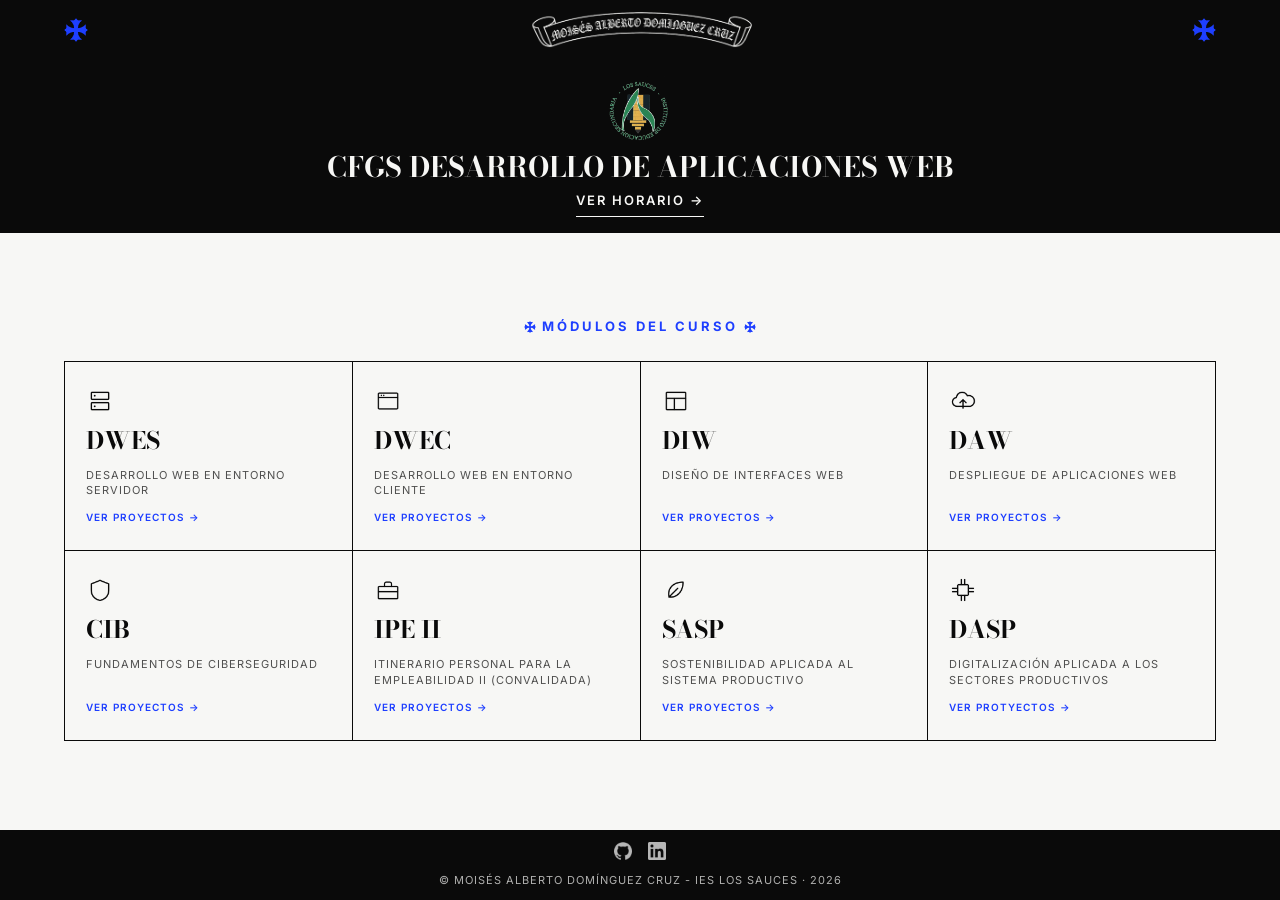
==== index.html @ 942100e7 "commit: Actualizacion a la url del repositorio." ====
<!DOCTYPE html>
<html lang="es">
<head>
  <meta charset="UTF-8">
  <meta name="viewport" content="width=device-width, initial-scale=1.0">
  <title>Moisés Alberto Domínguez Cruz | DAW2</title>
  <link rel="preconnect" href="https://fonts.googleapis.com">
  <link rel="preconnect" href="https://fonts.gstatic.com" crossorigin>
  <link href="https://fonts.googleapis.com/css2?family=Bodoni+Moda:ital,opsz,wght@0,6..96,400..900;1,6..96,400..900&family=Inter:wght@400;500;600;700;800&family=UnifrakturMaguntia&display=swap" rel="stylesheet">
  <link rel="stylesheet" href="webroot/css/styles.css">
</head>
<body class="pagina-ajustada">
  <!-- Bloque: Cabecera -->
  <header id="site-header" class="cabecera">
    <div class="cabecera__contenedor">
      <img class="monograma" src="webroot/images/cruz.png" alt="">
      <img src="webroot/images/titulo-pagina.png" alt="Moisés Alberto Domínguez Cruz" class="cabecera__banner">
      <img class="monograma" src="webroot/images/cruz.png" alt="">
    </div>
  </header>

  <main>
    <!-- Bloque: Presentación -->
    <section class="presentacion">
      <img src="webroot/images/logo.png" alt="Logo IES Los Sauces" class="presentacion__logo">
      <h1 class="presentacion__titulo">CFGS DESARROLLO DE APLICACIONES WEB</h1>
      <a href="webroot/horario/index.html" class="presentacion__enlace-horario">Ver horario →</a>
    </section>

    <!-- Bloque: Módulos -->
    <section class="modulos">
      <h2 class="modulos__titulo"><img class="modulos__titulo-cruz" src="webroot/images/cruz.png" alt=""> Módulos del curso <img class="modulos__titulo-cruz" src="webroot/images/cruz.png" alt=""></h2>
      <div class="modulos__lista">
        <a href="MDCDWESProyectoDWES/indexProyectoDWES.php" class="modulos__tarjeta">
          <img class="modulos__icono" src="webroot/images/icons/dwes.png" alt="" aria-hidden="true">
          <h3 class="modulos__codigo">DWES</h3>
          <p class="modulos__descripcion">Desarrollo Web en Entorno Servidor</p>
          <span class="modulos__accion">Ver proyectos →</span>
        </a>

        <a href="MDCDWECProyectoDWEC/indexProyectoDWEC.php" class="modulos__tarjeta">
          <img class="modulos__icono" src="webroot/images/icons/dwec.png" alt="" aria-hidden="true">
          <h3 class="modulos__codigo">DWEC</h3>
          <p class="modulos__descripcion">Desarrollo Web en Entorno Cliente</p>
          <span class="modulos__accion">Ver proyectos →</span>
        </a>

        <a href="MDCDIWProyectoDIW/indexProyectoDIW.php" class="modulos__tarjeta">
          <img class="modulos__icono" src="webroot/images/icons/diw.png" alt="" aria-hidden="true">
          <h3 class="modulos__codigo">DIW</h3>
          <p class="modulos__descripcion">Diseño de Interfaces Web</p>
          <span class="modulos__accion">Ver proyectos →</span>
        </a>
            
        <a href="MDCDAWProyectoDAW/indexProyectoDAW.php" class="modulos__tarjeta">
          <img class="modulos__icono" src="webroot/images/icons/daw.png" alt="" aria-hidden="true">
          <h3 class="modulos__codigo">DAW</h3>
          <p class="modulos__descripcion">Despliegue de Aplicaciones Web</p>
          <span class="modulos__accion">Ver proyectos →</span>
        </a>

        <a href="MDCCIBProyectoCIB/indexProyectoCIB.php" class="modulos__tarjeta">
          <img class="modulos__icono" src="webroot/images/icons/cib.png" alt="" aria-hidden="true">
          <h3 class="modulos__codigo">CIB</h3>
          <p class="modulos__descripcion">Fundamentos de Ciberseguridad</p>
          <span class="modulos__accion">Ver proyectos →</span>
        </a>

        <a href="MDCIPEProyectoIPE/indexProyectoIPE.php" class="modulos__tarjeta">
          <img class="modulos__icono" src="webroot/images/icons/ipe-ii.png" alt="" aria-hidden="true">
          <h3 class="modulos__codigo">IPE II</h3>
          <p class="modulos__descripcion">Itinerario Personal para la Empleabilidad II (Convalidada)</p>
          <span class="modulos__accion">Ver proyectos →</span>
        </a>

        <a href="MDCSASPProyectoSASP/indexProyectoSASP.php" class="modulos__tarjeta">
          <img class="modulos__icono" src="webroot/images/icons/sasp.png" alt="" aria-hidden="true">
          <h3 class="modulos__codigo">SASP</h3>
          <p class="modulos__descripcion">Sostenibilidad Aplicada al Sistema Productivo</p>
          <span class="modulos__accion">Ver proyectos →</span>
        </a>

        <a href="MDCDASPProyectoDASP/indexProyectoDASP.php" class="modulos__tarjeta"> 
          <img class="modulos__icono" src="webroot/images/icons/dasp.png" alt="" aria-hidden="true">
          <h3 class="modulos__codigo">DASP</h3>
          <p class="modulos__descripcion">Digitalización Aplicada a los Sectores Productivos</p>
          <span class="modulos__accion">Ver protyectos →</span>
        </a>
          
      </div>
    </section>
  </main>

  <!-- Bloque: Pie -->
  <footer class="pie">
    <div class="pie__redes">
      <a class="pie__red" href="https://github.com/moisesdcsauces/MDCProyectoDAW" target="_blank" rel="noopener" aria-label="GitHub">
        <img src="webroot/images/icons/github.png" alt="">
      </a>
      <a class="pie__red" href="https://www.linkedin.com/in/mois%C3%A9s-alberto-dom%C3%ADnguez-cruz/" target="_blank" rel="noopener" aria-label="LinkedIn">
        <img src="webroot/images/icons/linkedin.png" alt="">
      </a>
    </div>
      <p class="pie__texto">© <a class="titulo-enlace" href="https://daw2.ieslossauces.es/"> Moisés Alberto Domínguez Cruz</a> - IES Los Sauces<span id="year"></span></p>
  </footer>

  <script src="webroot/js/main.js" defer></script>
</body>
</html>
---- webroot/css/styles.css ----
/* ============================================
   RESET
   ============================================ */
*,
*::before,
*::after {
  box-sizing: border-box;
  margin: 0;
  padding: 0;
}

html {
  scroll-behavior: smooth;
}

@media (prefers-reduced-motion: reduce) {
  html {
    scroll-behavior: auto;
  }
}

img,
svg {
  display: block;
  max-width: 100%;
}

a {
  color: inherit;
  text-decoration: none;
}

ul,
ol {
  list-style: none;
}

/* ============================================
   VARIABLES DE DISEÑO
   ============================================ */
:root {
  --color-negro: #0a0a0a;
  --color-blanco: #f7f7f5;
  --color-azul: #1e3fff;
  --color-azul-claro: #6c86ff;
  --color-papel: #ecebe6;
  --fuente-titulos: 'Bodoni Moda', serif;
  --fuente-texto: 'Inter', sans-serif;
  --fuente-gotica: 'UnifrakturMaguntia', cursive;
  --altura-cabecera: 60px;
  --margen-lateral: 24px;
  --ancho-contenido: 1200px;
  --espaciado-seccion: 112px;
}

body {
  font-family: var(--fuente-texto);
  background: var(--color-blanco);
  color: var(--color-negro);
  line-height: 1.5;
  -webkit-font-smoothing: antialiased;
}

a:focus-visible,
button:focus-visible {
  outline: 2px solid var(--color-azul);
  outline-offset: 3px;
}

/* ============================================
   BLOQUE: MONOGRAMA
   (la cruz de la cabecera, una a cada lado)
   ============================================ */
.monograma {
  height: 24px;
  width: auto;
  display: inline-block;
}

/* ============================================
   BLOQUE: CABECERA
   ============================================ */
.cabecera {
  position: fixed;
  top: 0;
  left: 0;
  width: 100%;
  height: var(--altura-cabecera);
  z-index: 100;
  background: var(--color-negro);
  border-bottom: 1px solid transparent;
  transition: border-color 0.3s ease;
}

.cabecera--desplazada {
  border-bottom-color: var(--color-azul);
}

.cabecera__contenedor {
  position: relative;
  max-width: var(--ancho-contenido);
  height: 100%;
  margin: 0 auto;
  padding: 0 var(--margen-lateral);
  display: flex;
  align-items: center;
  justify-content: space-between;
  gap: 16px;
}

.cabecera__banner {
  position: absolute;
  left: 50%;
  top: 50%;
  transform: translate(-50%, -50%);
  height: 54px;
  width: auto;
}

/* ============================================
   BLOQUE: PRESENTACIÓN (hero)
   ============================================ */
.presentacion {
  flex: none;
  display: flex;
  flex-direction: column;
  align-items: center;
  padding: 16px var(--margen-lateral);
  background: var(--color-negro);
  color: var(--color-blanco);
  text-align: center;
}

.presentacion__logo {
  width: 72px;
  height: auto;
  margin: 0 auto 8px;
  transition: transform 0.3s ease;
}

.presentacion__titulo {
  font-family: var(--fuente-titulos);
  font-weight: 700;
  font-size: 28px;
  line-height: 1.05;
  text-transform: uppercase;
}

.presentacion__enlace-horario {
  display: inline-block;
  margin-top: 10px;
  font-family: var(--fuente-texto);
  text-transform: uppercase;
  letter-spacing: 2px;
  font-size: 13px;
  font-weight: 600;
  color: var(--color-blanco);
  border-bottom: 1px solid var(--color-blanco);
  padding-bottom: 5px;
  transition: color 0.25s ease, border-color 0.25s ease;
}

.presentacion__enlace-horario:hover,
.presentacion__enlace-horario:focus-visible {
  color: var(--color-azul-claro);
  border-color: var(--color-azul);
}

/* ============================================
   BLOQUE: MÓDULOS
   ============================================ */
.modulos {
  flex: 1;
  display: flex;
  flex-direction: column;
  justify-content: center;
  width: 100%;
  background: var(--color-blanco);
  color: var(--color-negro);
  padding: 20px var(--margen-lateral) 24px;
  max-width: var(--ancho-contenido);
  margin: 0 auto;
}

.modulos__titulo {
  font-family: var(--fuente-texto);
  text-transform: uppercase;
  letter-spacing: 3px;
  font-size: 13px;
  color: var(--color-azul);
  margin-bottom: 24px;
  text-align: center;
}

.modulos__titulo-cruz {
  height: 12px;
  width: auto;
  display: inline-block;
  vertical-align: middle;
  margin-bottom: 2px;
}

.modulos__lista {
  display: grid;
  grid-template-columns: repeat(4, 1fr);
  gap: 1px;
  background: var(--color-negro);
  border: 1px solid var(--color-negro);
}

.modulos__tarjeta {
  background: var(--color-blanco);
  padding: 24px 20px;
  display: flex;
  flex-direction: column;
  gap: 12px;
  border: 1px solid transparent;
  transition: border-color 0.25s ease;
}

.modulos__tarjeta:hover,
.modulos__tarjeta:focus-within {
  border-color: var(--color-azul);
}

.modulos__icono {
  width: 28px;
  height: 28px;
}

.modulos__codigo {
  font-family: var(--fuente-titulos);
  font-size: 24px;
  line-height: 1.2;
  font-weight: 700;
}

.modulos__descripcion {
  font-family: var(--fuente-texto);
  text-transform: uppercase;
  letter-spacing: 1px;
  font-size: 11px;
  color: var(--color-negro);
  opacity: 0.7;
  line-height: 1.4;
}

.modulos__accion {
  margin-top: auto;
  font-family: var(--fuente-texto);
  font-size: 10px;
  font-weight: 600;
  text-transform: uppercase;
  letter-spacing: 1px;
  color: var(--color-azul);
}

/* ============================================
   BLOQUE: PIE
   ============================================ */
.pie {
  background: var(--color-negro);
  color: var(--color-blanco);
  padding: 48px var(--margen-lateral);
  display: flex;
  flex-direction: column;
  align-items: center;
  gap: 12px;
  text-align: center;
}

.pie__texto {
  font-family: var(--fuente-texto);
  text-transform: uppercase;
  letter-spacing: 1px;
  font-size: 11px;
  opacity: 0.7;
}

.titulo-enlace:hover{
    color: var(--color-azul);
    text-decoration: underline;
}

.pie__redes {
  display: flex;
  gap: 16px;
}

.pie__red {
  display: block;
  opacity: 0.7;
  transition: opacity 0.2s ease;
}

.pie__red:hover,
.pie__red:focus-visible {
  opacity: 1;
}

.pie__red img {
  height: 18px;
  width: auto;
}

/* ============================================
   BLOQUE: PÁGINA AJUSTADA
   (home y horario: ocupan justo la pantalla y solo hacen
   scroll si la ventana es demasiado baja o estrecha)
   ============================================ */
.pagina-ajustada {
  min-height: 100vh;
  display: flex;
  flex-direction: column;
  padding-top: var(--altura-cabecera);
}

.pagina-ajustada > main {
  flex: 1;
  display: flex;
  flex-direction: column;
}

.pagina-ajustada > .pie {
  padding: 12px var(--margen-lateral);
}

/* ============================================
   RESPONSIVE
   ============================================ */
@media (max-width: 900px) {
  :root {
    --espaciado-seccion: 60px;
  }

  .modulos__lista {
    grid-template-columns: repeat(2, 1fr);
  }

  .presentacion__titulo {
    font-size: 26px;
  }
}

@media (max-width: 540px) {
  :root {
    --espaciado-seccion: 48px;
  }

  .modulos__lista {
    grid-template-columns: 1fr;
  }

  .presentacion__titulo {
    font-size: 22px;
  }
}
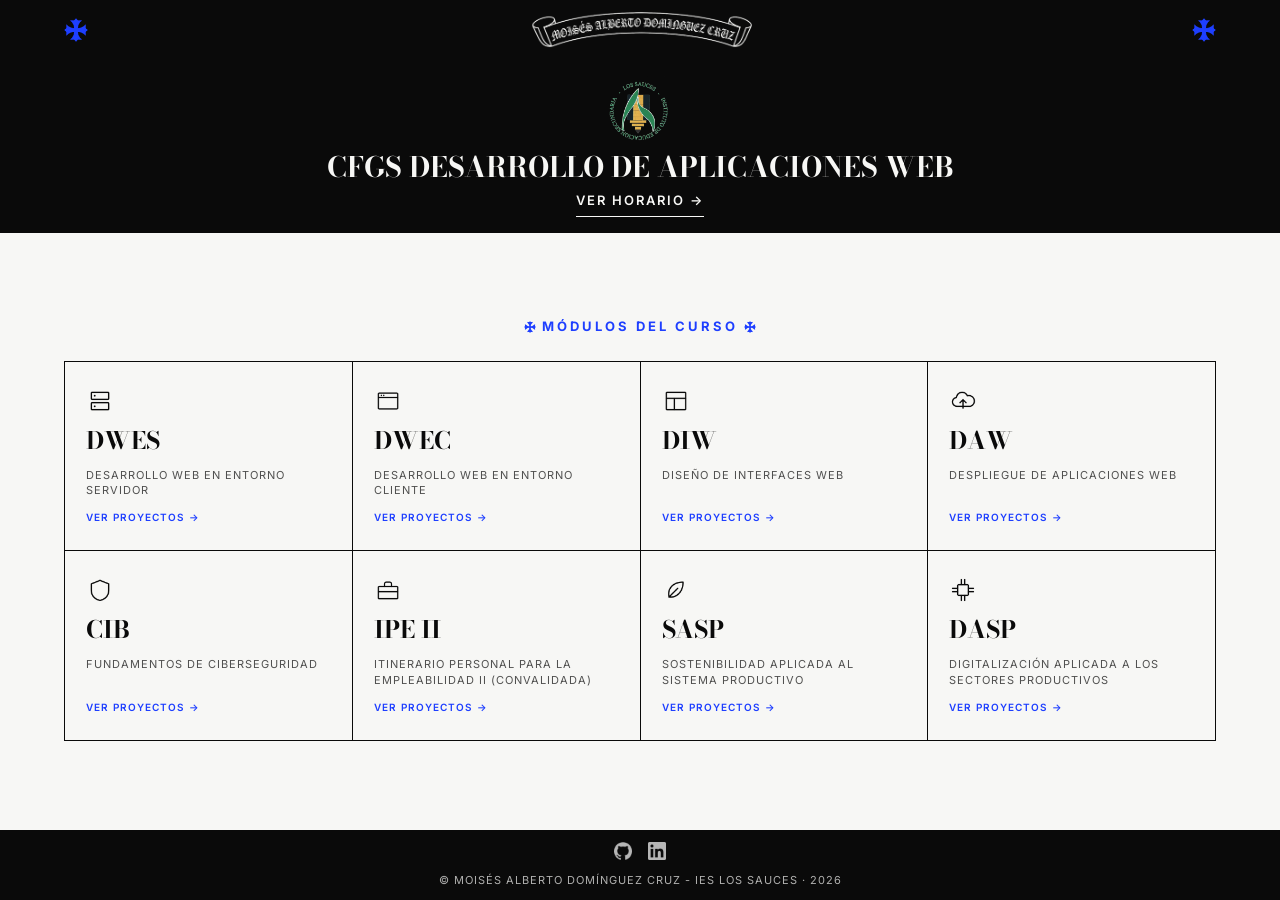
==== commit 78346486: "commit: Actualizacion." ====
--- a/index.html
+++ b/index.html
@@ -84,7 +84,7 @@
           <img class="modulos__icono" src="webroot/images/icons/dasp.png" alt="" aria-hidden="true">
           <h3 class="modulos__codigo">DASP</h3>
           <p class="modulos__descripcion">Digitalización Aplicada a los Sectores Productivos</p>
-          <span class="modulos__accion">Ver protyectos →</span>
+          <span class="modulos__accion">Ver proyectos →</span>
         </a>
           
       </div>
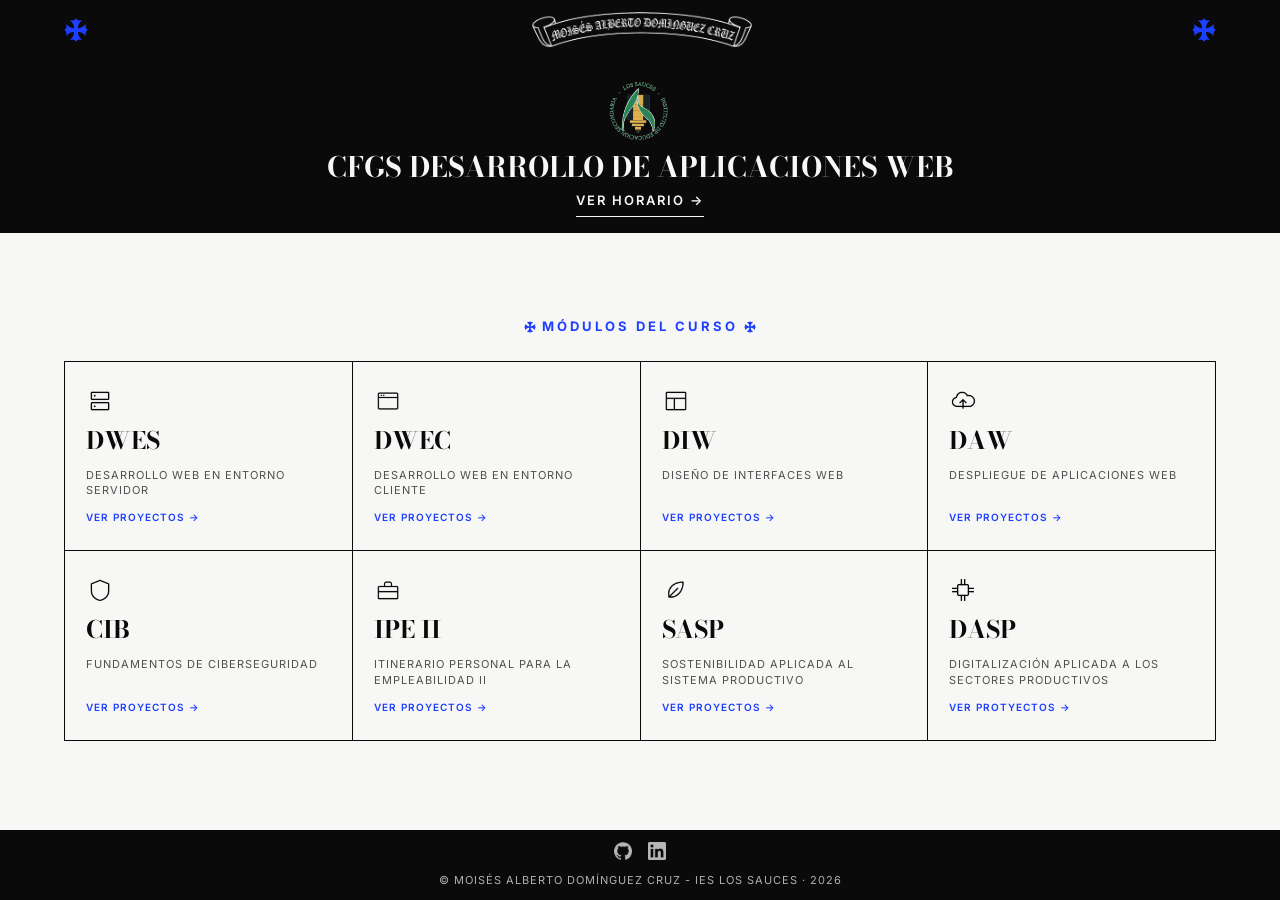
==== commit 5d3b595a: "commit: Actualizacion del proyecto DAW" ====
--- a/index.html
+++ b/index.html
@@ -69,7 +69,7 @@
         <a href="MDCIPEProyectoIPE/indexProyectoIPE.php" class="modulos__tarjeta">
           <img class="modulos__icono" src="webroot/images/icons/ipe-ii.png" alt="" aria-hidden="true">
           <h3 class="modulos__codigo">IPE II</h3>
-          <p class="modulos__descripcion">Itinerario Personal para la Empleabilidad II (Convalidada)</p>
+          <p class="modulos__descripcion">Itinerario Personal para la Empleabilidad II</p>
           <span class="modulos__accion">Ver proyectos →</span>
         </a>
 
@@ -84,7 +84,7 @@
           <img class="modulos__icono" src="webroot/images/icons/dasp.png" alt="" aria-hidden="true">
           <h3 class="modulos__codigo">DASP</h3>
           <p class="modulos__descripcion">Digitalización Aplicada a los Sectores Productivos</p>
-          <span class="modulos__accion">Ver proyectos →</span>
+          <span class="modulos__accion">Ver protyectos →</span>
         </a>
           
       </div>
@@ -94,7 +94,7 @@
   <!-- Bloque: Pie -->
   <footer class="pie">
     <div class="pie__redes">
-      <a class="pie__red" href="https://github.com/moisesdcsauces/MDCProyectoDAW" target="_blank" rel="noopener" aria-label="GitHub">
+      <a class="pie__red" href="https://github.com/moisesdcsauces" target="_blank" rel="noopener" aria-label="GitHub">
         <img src="webroot/images/icons/github.png" alt="">
       </a>
       <a class="pie__red" href="https://www.linkedin.com/in/mois%C3%A9s-alberto-dom%C3%ADnguez-cruz/" target="_blank" rel="noopener" aria-label="LinkedIn">
--- a/webroot/css/styles.css
+++ b/webroot/css/styles.css
@@ -305,8 +305,6 @@
 
 /* ============================================
    BLOQUE: PÁGINA AJUSTADA
-   (home y horario: ocupan justo la pantalla y solo hacen
-   scroll si la ventana es demasiado baja o estrecha)
    ============================================ */
 .pagina-ajustada {
   min-height: 100vh;
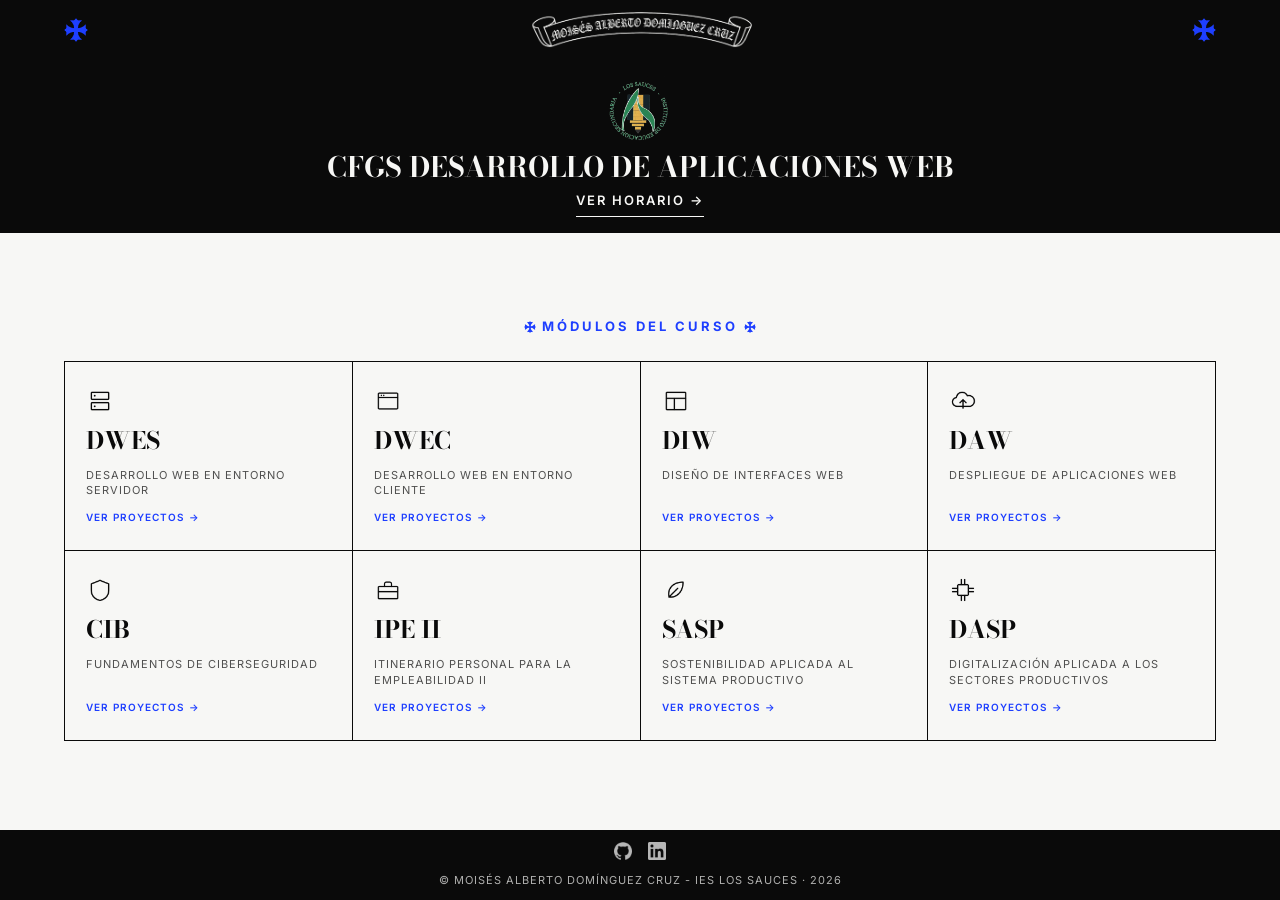
==== commit 596f6843: "commit: url al proyecto en git" ====
--- a/index.html
+++ b/index.html
@@ -84,7 +84,7 @@
           <img class="modulos__icono" src="webroot/images/icons/dasp.png" alt="" aria-hidden="true">
           <h3 class="modulos__codigo">DASP</h3>
           <p class="modulos__descripcion">Digitalización Aplicada a los Sectores Productivos</p>
-          <span class="modulos__accion">Ver protyectos →</span>
+          <span class="modulos__accion">Ver proyectos →</span>
         </a>
           
       </div>
@@ -94,7 +94,7 @@
   <!-- Bloque: Pie -->
   <footer class="pie">
     <div class="pie__redes">
-      <a class="pie__red" href="https://github.com/moisesdcsauces" target="_blank" rel="noopener" aria-label="GitHub">
+      <a class="pie__red" href="https://github.com/moisesdcsauces/MDCProyectoDAW" target="_blank" rel="noopener" aria-label="GitHub">
         <img src="webroot/images/icons/github.png" alt="">
       </a>
       <a class="pie__red" href="https://www.linkedin.com/in/mois%C3%A9s-alberto-dom%C3%ADnguez-cruz/" target="_blank" rel="noopener" aria-label="LinkedIn">
